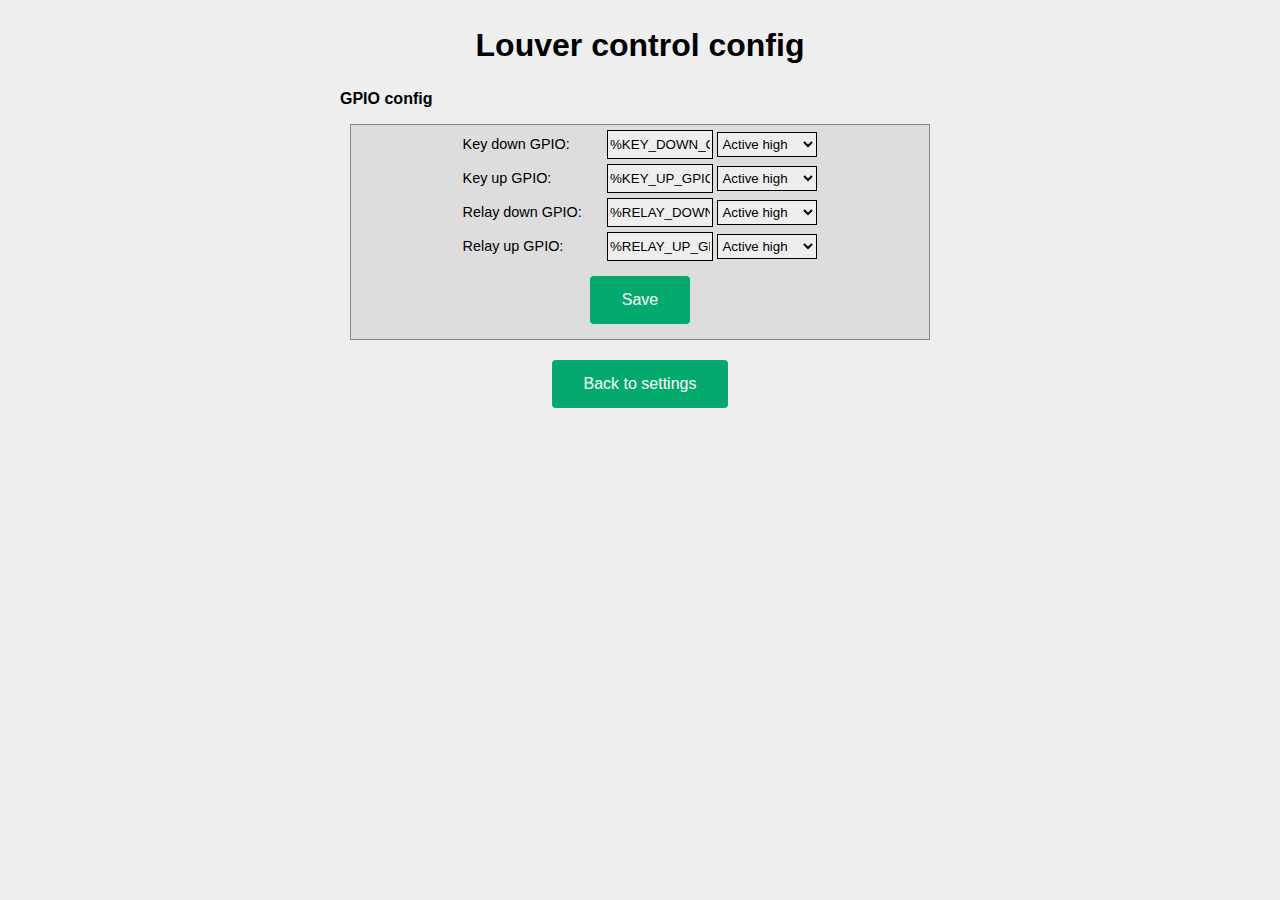
==== html/config_gpio.html @ d221fb84 "Initial commit" ====
<!DOCTYPE HTML><html>
<head>
  <title>Louver control</title>
  <meta name="viewport" content="width=device-width, initial-scale=1">
  <link rel="stylesheet" href="default.css">
</head>
<body>
    <h2>Louver control config</h2>
    <h3>GPIO config</h3>
    <div class="rect">
        <form action="/gpioConfigSave" method="post" id="gpioConfig">
            <label for="downGpio">Key down GPIO:</label>
            <input type="text" name="downGpio" id = "downGpio" value="%KEY_DOWN_GPIO%">
            <select id="downInvert" name="downInvert">
                <option value="0" %SELECTED_DOWN_INVERTED_NO%>Active high</option>
                <option value="1" %SELECTED_DOWN_INVERTED_YES%>Active low</option>
            </select>
            <br />
            <label for="upGpio">Key up GPIO:</label>
            <input type="text" name="upGpio" id = "upGpio" value="%KEY_UP_GPIO%">
            <select id="upInvert" name="upInvert">
                <option value="0" %SELECTED_UP_INVERTED_NO%>Active high</option>
                <option value="1" %SELECTED_UP_INVERTED_YES%>Active low</option>
            </select>
            <br />
            <label for="rdownGpio">Relay down GPIO:</label>
            <input type="text" name="rdownGpio" id = "rdownGpio" value="%RELAY_DOWN_GPIO%">
            <select id="rdownInvert" name="rdownInvert">
                <option value="0" %SELECTED_RDOWN_INVERTED_NO%>Active high</option>
                <option value="1" %SELECTED_RDOWN_INVERTED_YES%>Active low</option>
            </select>
            <br />            
            <label for="rupGpio">Relay up GPIO:</label>
            <input type="text" name="rupGpio" id = "rupGpio" value="%RELAY_UP_GPIO%">
            <select id="rupInvert" name="rupInvert">
                <option value="0" %SELECTED_RUP_INVERTED_NO%>Active high</option>
                <option value="1" %SELECTED_RUP_INVERTED_YES%>Active low</option>
            </select>
            <br />
            <button class="button" type="submit" form="gpioConfig" value="Submit">Save</button>                                       
        </form>
    </div>
    <form action="/settings" id="back">
        <button class="button" type="submit" form="back" value="Submit">Back to settings</button>                                       
    </form>
 </body>
</html>
---- html/default.css ----
html {font-family: Arial; display: inline-block; text-align: center;}
h2 {font-size: 2.0rem;}
h3 {font-size: 1.0rem; text-align: left;}
p {font-size: 3.0rem;}
body {max-width: 600px; margin:0px auto; padding-bottom: 25px; background-color: #eeeeee;}
input:checked+.slider {background-color: #2196F3}
input:checked+.slider:before {-webkit-transform: translateX(52px); -ms-transform: translateX(52px); transform: translateX(52px)}
.button {
    background-color: #04AA6D; /* Green */
    border: none;
    border-radius: 4px;
    color: white;
    padding: 15px 32px;
    text-align: center;
    text-decoration: none;
    display: inline-block;
    font-size: 16px;
    transition-duration: 0.4s;
    margin: 10px;
}
.button:hover {
background-color: #1ed492; /* Green */
color: white;
}
div.config {
    text-align: right;
}
div.rect {
    border: 1px solid #888888;
    background-color: #dddddd;
    margin: 10px;
    padding: 5px;
}
a {
    color: #8888;
    text-decoration:none;
}
a:hover {
    color: #000;
    text-decoration:none;
}
form#gpioConfig select, form#gpioConfig input, form#networkConfig input, form#networkConfig select, form#timeConfig input {
    width: 100px;
    height: 25px;
    background-color: #eeeeee;
    margin-bottom: 5px;
    border: 1px solid #000;
}
form#gpioConfig label, form#networkConfig label, form#timeConfig label {
    font-size: 0.9rem;
    width: 140px;
    text-align: left;
    display:inline-block;
    margin-bottom: 5px;
}
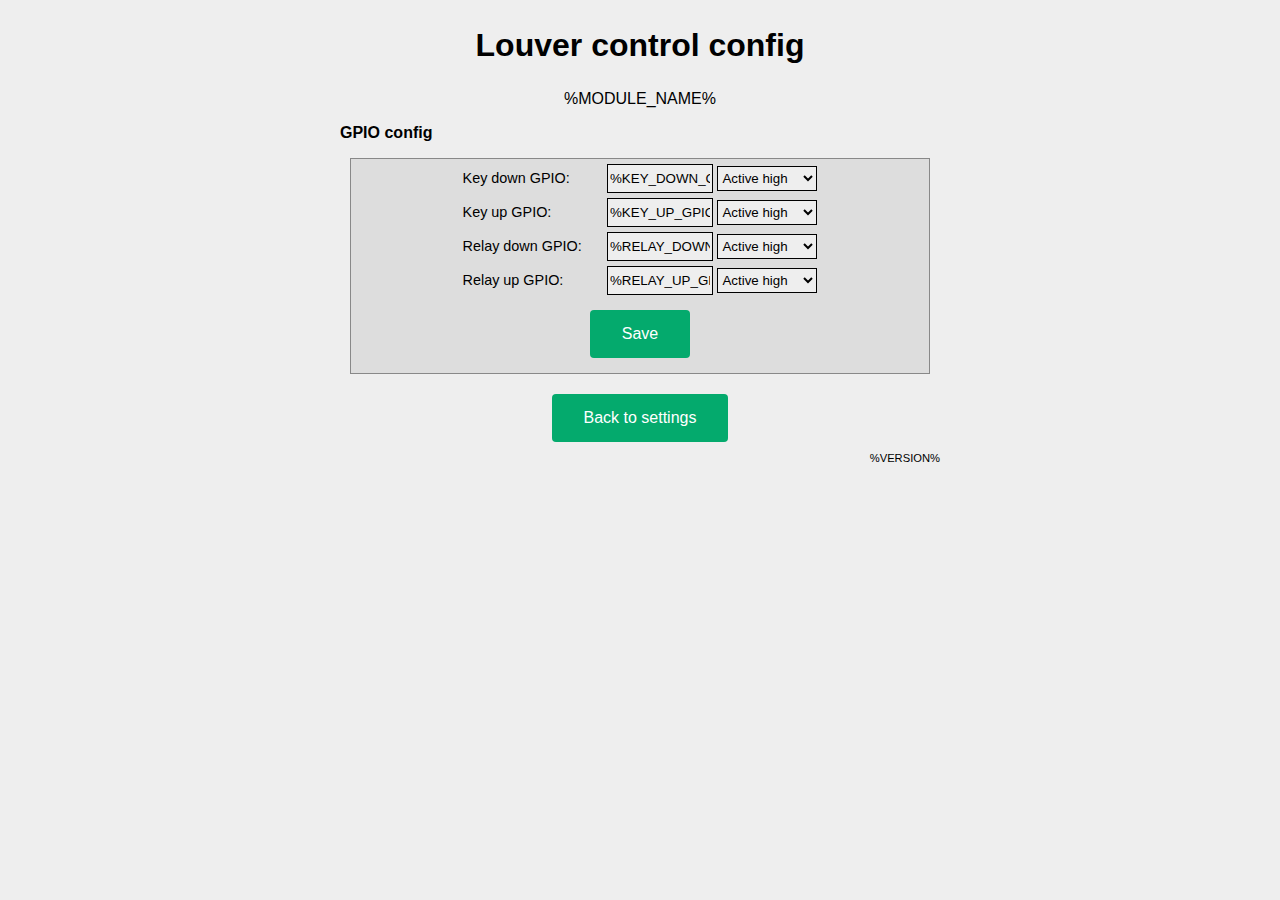
==== commit 6e5b43de: "Module friendly name config added, pages header and footer added, some bugfixes" ====
--- a/html/config_gpio.html
+++ b/html/config_gpio.html
@@ -6,6 +6,7 @@
 </head>
 <body>
     <h2>Louver control config</h2>
+    %MODULE_NAME%
     <h3>GPIO config</h3>
     <div class="rect">
         <form action="/gpioConfigSave" method="post" id="gpioConfig">
@@ -43,5 +44,6 @@
     <form action="/settings" id="back">
         <button class="button" type="submit" form="back" value="Submit">Back to settings</button>                                       
     </form>
+    <div id="footer">%VERSION%</div>
  </body>
 </html>--- a/html/default.css
+++ b/html/default.css
@@ -31,6 +31,10 @@
     margin: 10px;
     padding: 5px;
 }
+div#footer {
+    text-align: right;
+    font-size: 0.7rem;
+}
 a {
     color: #8888;
     text-decoration:none;
@@ -39,14 +43,14 @@
     color: #000;
     text-decoration:none;
 }
-form#gpioConfig select, form#gpioConfig input, form#networkConfig input, form#networkConfig select, form#timeConfig input {
+form#gpioConfig select, form#gpioConfig input, form#networkConfig input, form#networkConfig select, form#timeConfig input, form#moduleConfig input {
     width: 100px;
     height: 25px;
     background-color: #eeeeee;
     margin-bottom: 5px;
     border: 1px solid #000;
 }
-form#gpioConfig label, form#networkConfig label, form#timeConfig label {
+form#gpioConfig label, form#networkConfig label, form#timeConfig label, form#moduleConfig label {
     font-size: 0.9rem;
     width: 140px;
     text-align: left;
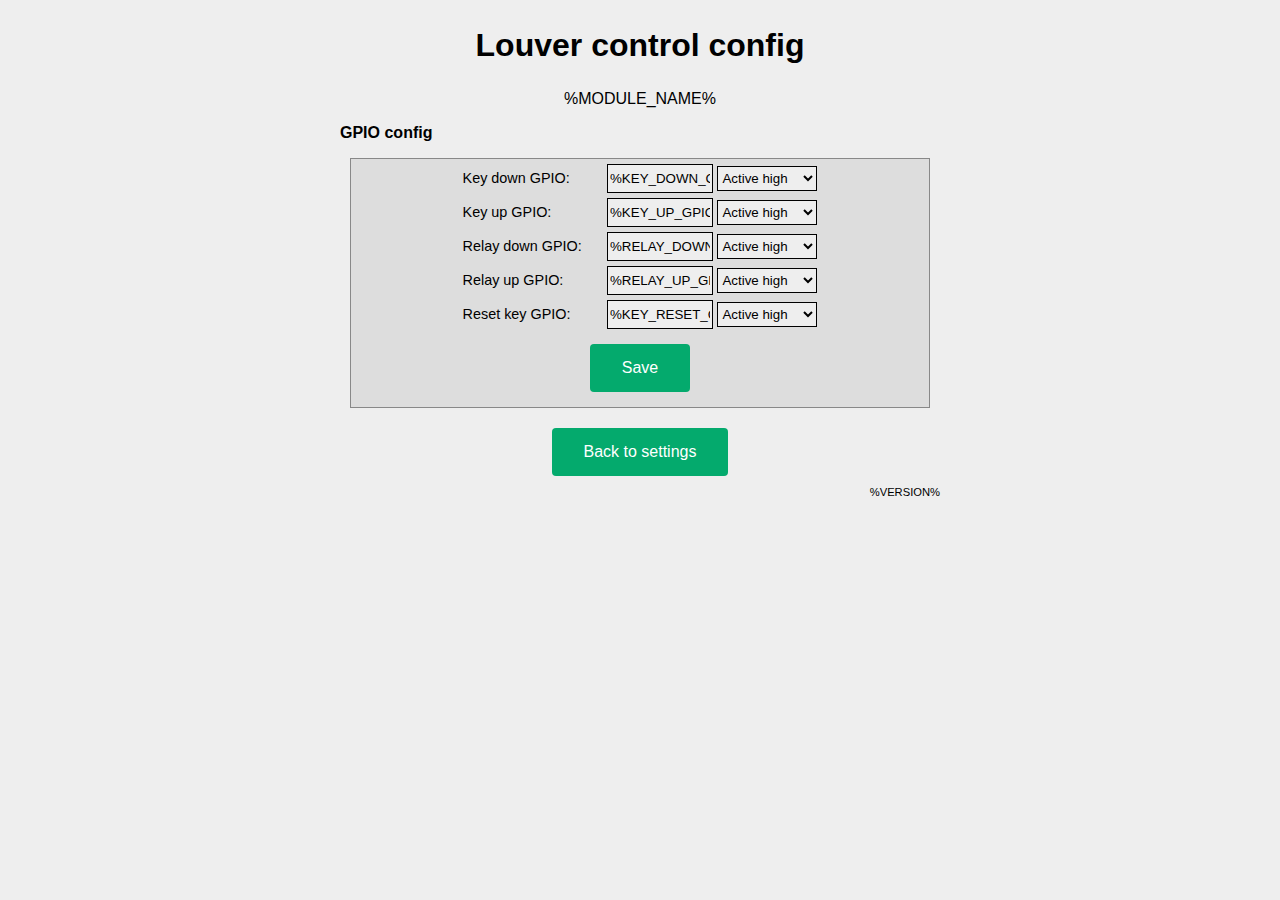
==== commit ca2e5d13: "Module reset to defaults key support added, module reboot refactoring, web interface changes, bugfix" ====
--- a/html/config_gpio.html
+++ b/html/config_gpio.html
@@ -38,6 +38,13 @@
                 <option value="1" %SELECTED_RUP_INVERTED_YES%>Active low</option>
             </select>
             <br />
+            <label for="resetGpio">Reset key GPIO:</label>
+            <input type="text" name="resetGpio" id = "resetGpio" value="%KEY_RESET_GPIO%">
+            <select id="resetInvert" name="resetInvert">
+                <option value="0" %SELECTED_KEY_RESET_INVERTED_NO%>Active high</option>
+                <option value="1" %SELECTED_KEY_RESET_INVERTED_YES%>Active low</option>
+            </select>
+            <br />
             <button class="button" type="submit" form="gpioConfig" value="Submit">Save</button>                                       
         </form>
     </div>
--- a/html/default.css
+++ b/html/default.css
@@ -43,17 +43,31 @@
     color: #000;
     text-decoration:none;
 }
-form#gpioConfig select, form#gpioConfig input, form#networkConfig input, form#networkConfig select, form#timeConfig input, form#moduleConfig input {
+form#gpioConfig select, form#gpioConfig input {
     width: 100px;
     height: 25px;
     background-color: #eeeeee;
     margin-bottom: 5px;
     border: 1px solid #000;
 }
-form#gpioConfig label, form#networkConfig label, form#timeConfig label, form#moduleConfig label {
+form#networkConfig input, form#networkConfig select, form#timeConfig input, form#moduleConfig input {
+    width: 200px;
+    height: 25px;
+    background-color: #eeeeee;
+    margin-bottom: 5px;
+    border: 1px solid #000;
+}
+form#gpioConfig label {
     font-size: 0.9rem;
     width: 140px;
     text-align: left;
     display:inline-block;
     margin-bottom: 5px;
+}
+form#networkConfig label, form#timeConfig label, form#moduleConfig label {
+    font-size: 0.9rem;
+    width: 240px;
+    text-align: left;
+    display:inline-block;
+    margin-bottom: 5px;
 }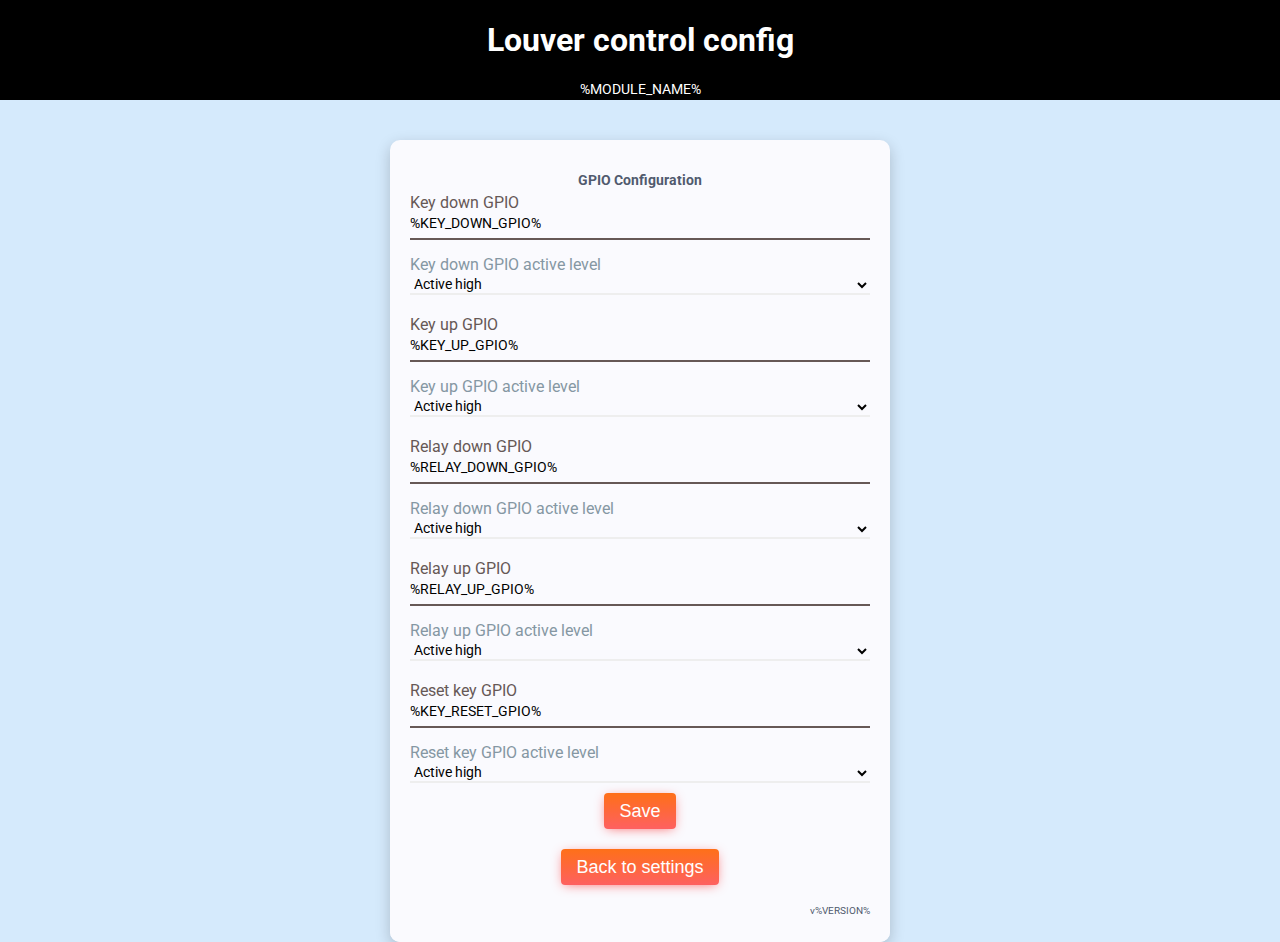
==== commit 5c517d17: "New web interface style, html pages to cpp python script added, several bugfixes" ====
--- a/html/config_gpio.html
+++ b/html/config_gpio.html
@@ -5,52 +5,80 @@
   <link rel="stylesheet" href="default.css">
 </head>
 <body>
-    <h2>Louver control config</h2>
-    %MODULE_NAME%
-    <h3>GPIO config</h3>
-    <div class="rect">
-        <form action="/gpioConfigSave" method="post" id="gpioConfig">
-            <label for="downGpio">Key down GPIO:</label>
-            <input type="text" name="downGpio" id = "downGpio" value="%KEY_DOWN_GPIO%">
-            <select id="downInvert" name="downInvert">
-                <option value="0" %SELECTED_DOWN_INVERTED_NO%>Active high</option>
-                <option value="1" %SELECTED_DOWN_INVERTED_YES%>Active low</option>
-            </select>
-            <br />
-            <label for="upGpio">Key up GPIO:</label>
-            <input type="text" name="upGpio" id = "upGpio" value="%KEY_UP_GPIO%">
-            <select id="upInvert" name="upInvert">
-                <option value="0" %SELECTED_UP_INVERTED_NO%>Active high</option>
-                <option value="1" %SELECTED_UP_INVERTED_YES%>Active low</option>
-            </select>
-            <br />
-            <label for="rdownGpio">Relay down GPIO:</label>
-            <input type="text" name="rdownGpio" id = "rdownGpio" value="%RELAY_DOWN_GPIO%">
-            <select id="rdownInvert" name="rdownInvert">
-                <option value="0" %SELECTED_RDOWN_INVERTED_NO%>Active high</option>
-                <option value="1" %SELECTED_RDOWN_INVERTED_YES%>Active low</option>
-            </select>
-            <br />            
-            <label for="rupGpio">Relay up GPIO:</label>
-            <input type="text" name="rupGpio" id = "rupGpio" value="%RELAY_UP_GPIO%">
-            <select id="rupInvert" name="rupInvert">
-                <option value="0" %SELECTED_RUP_INVERTED_NO%>Active high</option>
-                <option value="1" %SELECTED_RUP_INVERTED_YES%>Active low</option>
-            </select>
-            <br />
-            <label for="resetGpio">Reset key GPIO:</label>
-            <input type="text" name="resetGpio" id = "resetGpio" value="%KEY_RESET_GPIO%">
-            <select id="resetInvert" name="resetInvert">
-                <option value="0" %SELECTED_KEY_RESET_INVERTED_NO%>Active high</option>
-                <option value="1" %SELECTED_KEY_RESET_INVERTED_YES%>Active low</option>
-            </select>
-            <br />
-            <button class="button" type="submit" form="gpioConfig" value="Submit">Save</button>                                       
-        </form>
+    <div class="header">
+        <h1>Louver control config</h1>
+        <p class="module_title-info">%MODULE_NAME%</p>
     </div>
-    <form action="/settings" id="back">
-        <button class="button" type="submit" form="back" value="Submit">Back to settings</button>                                       
-    </form>
-    <div id="footer">%VERSION%</div>
+    <div class="container">
+        <div class="card">
+            <p class="card_title-info">GPIO Configuration</p>
+            <form class="card_form" action="/gpioConfigSave" method="post" id="gpioConfig">
+                <div class="input">
+                    <input type="text" class="input_field" required name="downGpio" id = "downGpio" value="%KEY_DOWN_GPIO%"/>
+                    <label class="input_label" for="downGpio">Key down GPIO</label>
+                </div>
+                <div class="input">
+                    <select class="select_field" id="downInvert" name="downInvert">
+                        <option value="0" %SELECTED_DOWN_INVERTED_NO%>Active high</option>
+                        <option value="1" %SELECTED_DOWN_INVERTED_YES%>Active low</option>
+                    </select>
+                    <label class="input_select_label" for="downInvert">Key down GPIO active level</label>
+                </div>
+                <div class="input">
+                    <input type="text" class="input_field" required name="upGpio" id = "upGpio" value="%KEY_UP_GPIO%"/>
+                    <label class="input_label" for="upGpio">Key up GPIO</label>
+                </div>
+                <div class="input">
+                    <select class="select_field" id="upInvert" name="upInvert">
+                        <option value="0" %SELECTED_UP_INVERTED_NO%>Active high</option>
+                        <option value="1" %SELECTED_UP_INVERTED_YES%>Active low</option>
+                    </select>
+                    <label class="input_select_label" for="upInvert">Key up GPIO active level</label>
+                </div>
+                <div class="input">
+                    <input type="text" class="input_field" required name="rdownGpio" id = "rdownGpio" value="%RELAY_DOWN_GPIO%"/>
+                    <label class="input_label" for="rdownGpio">Relay down GPIO</label>
+                </div>
+                <div class="input">
+                    <select class="select_field" id="rdownInvert" name="rdownInvert">
+                        <option value="0" %SELECTED_RDOWN_INVERTED_NO%>Active high</option>
+                        <option value="1" %SELECTED_RDOWN_INVERTED_YES%>Active low</option>
+                    </select>
+                    <label class="input_select_label" for="rdownInvert">Relay down GPIO active level</label>
+                </div>
+                <div class="input">
+                    <input type="text" class="input_field" required name="rupGpio" id = "rupGpio" value="%RELAY_UP_GPIO%"/>
+                    <label class="input_label" for="rupGpio">Relay up GPIO</label>
+                </div>
+                <div class="input">
+                    <select class="select_field" id="rupInvert" name="rupInvert">
+                        <option value="0" %SELECTED_RUP_INVERTED_NO%>Active high</option>
+                        <option value="1" %SELECTED_RUP_INVERTED_YES%>Active low</option>
+                    </select>
+                    <label class="input_select_label" for="rupInvert">Relay up GPIO active level</label>
+                </div>
+                <div class="input">
+                    <input type="text" class="input_field" required name="resetGpio" id = "resetGpio" value="%KEY_RESET_GPIO%"/>
+                    <label class="input_label" for="resetGpio">Reset key GPIO</label>
+                </div>
+                <div class="input">
+                    <select class="select_field" id="resetInvert" name="resetInvert">
+                        <option value="0" %SELECTED_KEY_RESET_INVERTED_NO%>Active high</option>
+                        <option value="1" %SELECTED_KEY_RESET_INVERTED_YES%>Active low</option>
+                    </select>
+                    <label class="input_select_label" for="resetInvert">Reset key GPIO active level</label>
+                </div>
+                <button class="button" type="submit" form="gpioConfig" value="Submit">Save</button>
+            </form>
+            <form action="/settings" id="back">
+                <button class="button" type="submit" form="back" value="Submit">Back to settings</button>                                       
+            </form>
+            <p class="card_title-info">
+                <div class="version">
+                 v%VERSION%
+                </div>
+            </p>
+        <div>
+    </div>
  </body>
 </html>--- a/html/default.css
+++ b/html/default.css
@@ -1,73 +1,211 @@
-html {font-family: Arial; display: inline-block; text-align: center;}
-h2 {font-size: 2.0rem;}
-h3 {font-size: 1.0rem; text-align: left;}
-p {font-size: 3.0rem;}
-body {max-width: 600px; margin:0px auto; padding-bottom: 25px; background-color: #eeeeee;}
-input:checked+.slider {background-color: #2196F3}
-input:checked+.slider:before {-webkit-transform: translateX(52px); -ms-transform: translateX(52px); transform: translateX(52px)}
-.button {
-    background-color: #04AA6D; /* Green */
-    border: none;
-    border-radius: 4px;
-    color: white;
-    padding: 15px 32px;
+@import url(https://fonts.googleapis.com/css?family=Oswald|Roboto);
+html {
+  margin: 0;
+  padding: 0;
+}
+
+body {
+  font-family: Roboto, sans-serif;
+  color: #515a6e;
+  background-color: #d5eafc;
+  width: 100%;
+  margin: 0;
+  padding: 0;
+  overflow: hidden;
+  -webkit-font-smoothing: antialiased;
+  -moz-osx-font-smoothing: grayscale;
+  display: -webkit-box;
+  display: -ms-flexbox;
+  display: flex;
+  -webkit-box-align: center;
+  -ms-flex-align: center;
+  align-items: center;
+  -webkit-box-pack: center;
+  -ms-flex-pack: center;
+  justify-content: center;
+  overflow:visible;
+}
+
+a {
+  cursor: pointer;
+  color: #eee;
+  text-decoration: none;
+  -moz-transition: all 0.3s;
+  -o-transition: all 0.3s;
+  -webkit-transition: all 0.3s;
+  transition: all 0.3s;
+}
+a:hover {
+  color: #ff5050;
+}
+
+.header {
+    height: 100px;
+    width: 100%;
+    float: left;
+    position: absolute;
+    top: 0;
     text-align: center;
-    text-decoration: none;
-    display: inline-block;
-    font-size: 16px;
-    transition-duration: 0.4s;
-    margin: 10px;
-}
-.button:hover {
-background-color: #1ed492; /* Green */
-color: white;
-}
+    background-color: #000000;
+}
+
+h1 {
+    color: #ffffff;
+}
+
+.container {
+  text-align: center;
+  position: relative;
+  background-color: #fafafe;
+  border-radius: 10px;
+  margin: 140px 0 0 0;
+  padding: 25px 20px 10px;
+  box-shadow: 0 5px 15px rgba(0, 0, 0, 0.2);
+  width: 500px;
+  box-sizing: border-box;
+}
+
+.container_control {
+    text-align: center;
+    position: relative;
+    background-color: #fafafe;
+    border-radius: 10px;
+    margin: 140px 0 0 0;
+    padding: 25px 20px 10px;
+    box-shadow: 0 5px 15px rgba(0, 0, 0, 0.2);
+    width: 320px;
+    box-sizing: border-box;
+  }
+
+.container:before, .container_control::before {
+  content: "";
+  position: absolute;
+  left: 0;
+  bottom: 0;
+  right: 0;
+  height: 60%;
+  background-color: #fafafe;
+  border-radius: 10px;
+  z-index: 2;
+}
+
+.card {
+  position: relative;
+  z-index: 2;
+}
+
+.card_title {
+  font-size: 24px;
+  margin: 0;
+}
+
+.card_title-info {
+  font-size: 14px;
+  margin: 7px 0 10px;
+  font-weight: bold;
+}
+
+.module_title-info {
+    font-size: 14px;
+    margin: 7px 0 10px;
+    color: #fff;
+}
+
 div.config {
     text-align: right;
 }
-div.rect {
-    border: 1px solid #888888;
-    background-color: #dddddd;
-    margin: 10px;
-    padding: 5px;
-}
-div#footer {
+
+div.version {
     text-align: right;
-    font-size: 0.7rem;
-}
-a {
-    color: #8888;
-    text-decoration:none;
-}
-a:hover {
-    color: #000;
-    text-decoration:none;
-}
-form#gpioConfig select, form#gpioConfig input {
+    font-size: 10px;
+}
+
+button {
+  border-radius: 4px;
+  border: none;
+  outline: none;
+  padding: 0 15px;
+  font-size: 18px;
+  line-height: 36px;
+  font-weight: 500;
+  margin: 10px 10px 10px;
+  color: #fff;
+  background: linear-gradient(#ff6100, #ff5050);
+  box-shadow: 0 2px 12px -3px #ff5050;
+  -moz-animation: btn 6s 3s infinite ease-in-out;
+  -webkit-animation: btn 6s 3s infinite ease-in-out;
+  animation: btn 6s 3s infinite ease-in-out;
+  opacity: 0.9;
+  -moz-transition: all 0.3s;
+  -o-transition: all 0.3s;
+  -webkit-transition: all 0.3s;
+  transition: all 0.3s;
+}
+button.movement {
     width: 100px;
-    height: 25px;
-    background-color: #eeeeee;
-    margin-bottom: 5px;
-    border: 1px solid #000;
-}
-form#networkConfig input, form#networkConfig select, form#timeConfig input, form#moduleConfig input {
-    width: 200px;
-    height: 25px;
-    background-color: #eeeeee;
-    margin-bottom: 5px;
-    border: 1px solid #000;
-}
-form#gpioConfig label {
-    font-size: 0.9rem;
-    width: 140px;
-    text-align: left;
-    display:inline-block;
-    margin-bottom: 5px;
-}
-form#networkConfig label, form#timeConfig label, form#moduleConfig label {
-    font-size: 0.9rem;
-    width: 240px;
-    text-align: left;
-    display:inline-block;
-    margin-bottom: 5px;
-}+    height: 50px;
+}
+button:hover {
+  opacity: 1;
+  box-shadow: 0 2px 2px -3px #ff5050;
+}
+
+.card_info {
+  font-size: 14px;
+}
+
+.input {
+  display: flex;
+  flex-direction: column-reverse;
+  position: relative;
+  padding-top: 10px;
+}
+
+.input + .input {
+  margin-top: 25px;
+}
+
+.input_label {
+  color: #8597a3;
+  position: absolute;
+  top: 20px;
+  -moz-transition: all 0.3s;
+  -o-transition: all 0.3s;
+  -webkit-transition: all 0.3s;
+  transition: all 0.3s;
+}
+
+.input_select_label {
+    color: #8597a3;
+    position: absolute;
+    top: -10px;
+  }
+
+.input_field, .select_field {
+  border: 0;
+  padding: 0;
+  z-index: 1;
+  background-color: transparent;
+  border-bottom: 2px solid #eee;
+  font: inherit;
+  font-size: 14px;
+  line-height: 30px;
+}
+.input_field:focus, .input_field:valid {
+  outline: 0;
+  border-bottom-color: #665856;
+}
+.input_field:focus + .input_label, .input_field:valid + .input_label,  .select_field:focus + .select_label, .select_field:valid + .select_label{
+  color: #665856;
+  -moz-transform: translateY(-25px);
+  -ms-transform: translateY(-25px);
+  -webkit-transform: translateY(-25px);
+  transform: translateY(-25px);
+}
+
+.link {
+  position: absolute;
+  bottom: 20px;
+  right: 20px;
+  z-index: 3;
+}
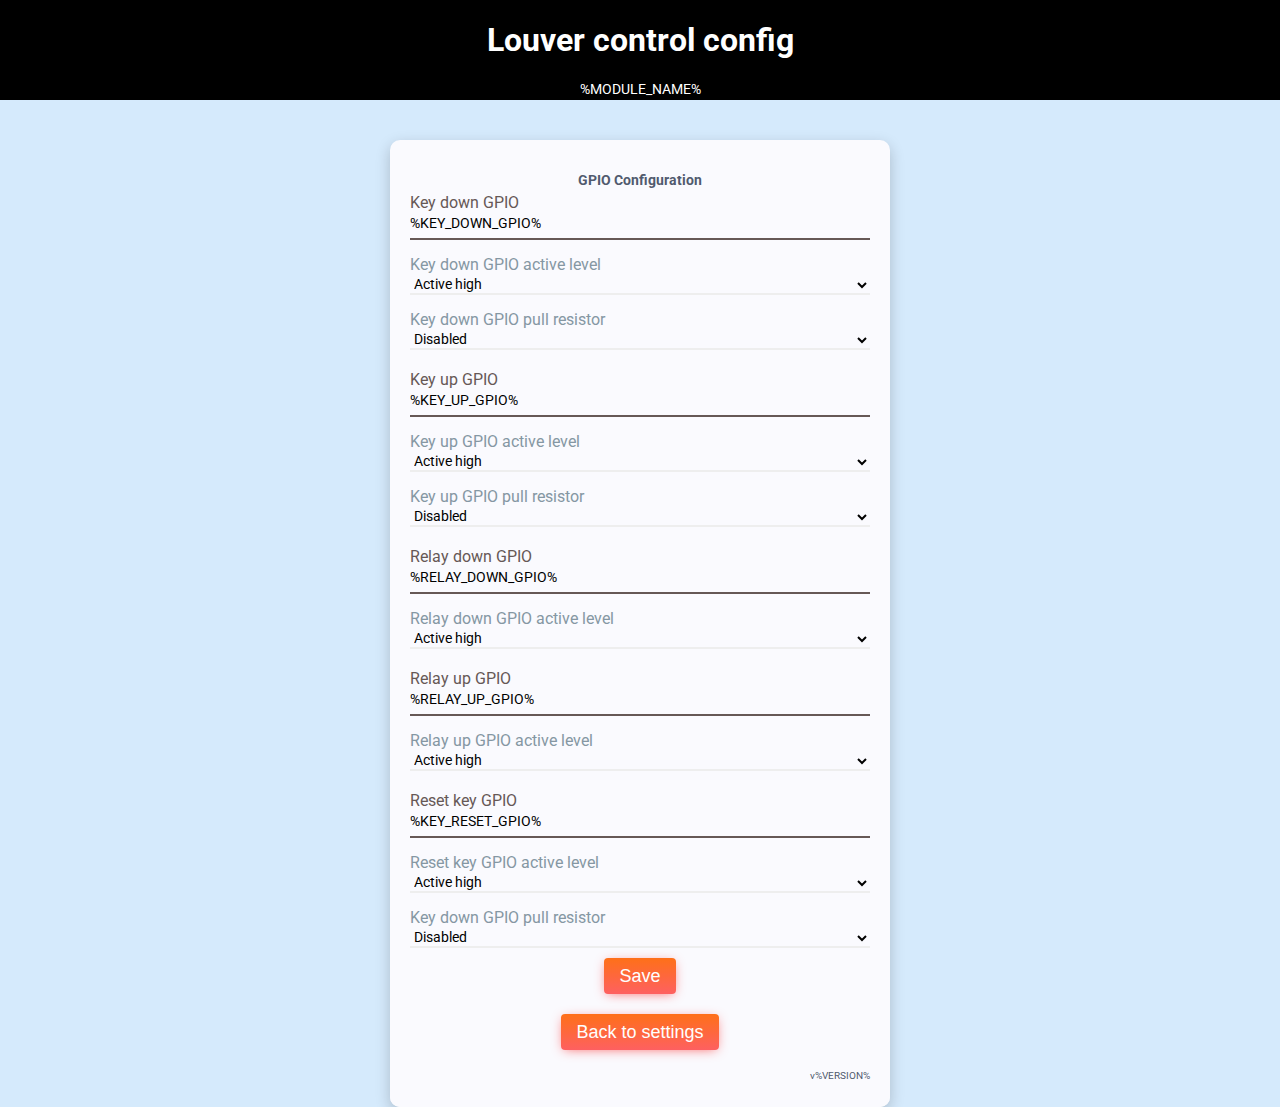
==== commit a321c65e: "Fixed build for ESP8266, GPIO pull resistor config added, MQTT enable/disable added, MQTT reconnect " ====
--- a/html/config_gpio.html
+++ b/html/config_gpio.html
@@ -25,6 +25,13 @@
                     <label class="input_select_label" for="downInvert">Key down GPIO active level</label>
                 </div>
                 <div class="input">
+                    <select class="select_field" id="downPull" name="downPull">
+                        <option value="0" %SELECTED_DOWN_PULL_NO%>Disabled</option>
+                        <option value="1" %SELECTED_DOWN_PULL_YES%>Enabled</option>
+                    </select>
+                    <label class="input_select_label" for="downPull">Key down GPIO pull resistor</label>
+                </div>
+                <div class="input">
                     <input type="text" class="input_field" required name="upGpio" id = "upGpio" value="%KEY_UP_GPIO%"/>
                     <label class="input_label" for="upGpio">Key up GPIO</label>
                 </div>
@@ -34,6 +41,13 @@
                         <option value="1" %SELECTED_UP_INVERTED_YES%>Active low</option>
                     </select>
                     <label class="input_select_label" for="upInvert">Key up GPIO active level</label>
+                </div>
+                <div class="input">
+                    <select class="select_field" id="upPull" name="upPull">
+                        <option value="0" %SELECTED_UP_PULL_NO%>Disabled</option>
+                        <option value="1" %SELECTED_UP_PULL_YES%>Enabled</option>
+                    </select>
+                    <label class="input_select_label" for="upPull">Key up GPIO pull resistor</label>
                 </div>
                 <div class="input">
                     <input type="text" class="input_field" required name="rdownGpio" id = "rdownGpio" value="%RELAY_DOWN_GPIO%"/>
@@ -68,6 +82,13 @@
                     </select>
                     <label class="input_select_label" for="resetInvert">Reset key GPIO active level</label>
                 </div>
+                <div class="input">
+                    <select class="select_field" id="resetPull" name="resetPull">
+                        <option value="0" %SELECTED_KEY_RESET_PULL_NO%>Disabled</option>
+                        <option value="1" %SELECTED_KEY_RESET_PULL_YES%>Enabled</option>
+                    </select>
+                    <label class="input_select_label" for="resetPull">Key down GPIO pull resistor</label>
+                </div>
                 <button class="button" type="submit" form="gpioConfig" value="Submit">Save</button>
             </form>
             <form action="/settings" id="back">
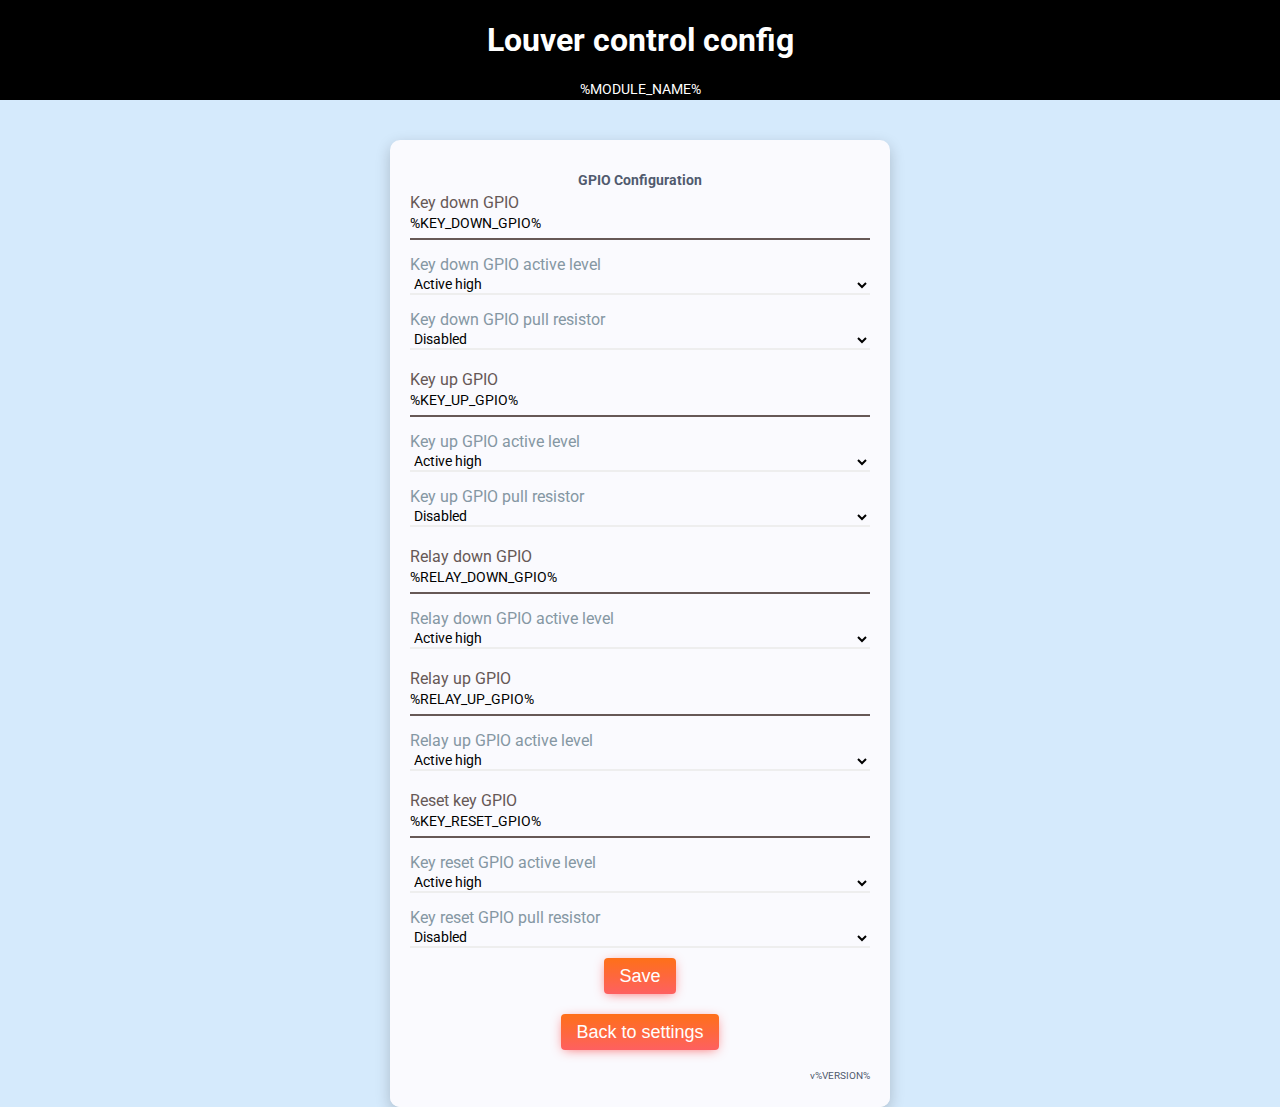
==== commit b0736a5c: "Minor fixes, documentation update" ====
--- a/html/config_gpio.html
+++ b/html/config_gpio.html
@@ -80,14 +80,14 @@
                         <option value="0" %SELECTED_KEY_RESET_INVERTED_NO%>Active high</option>
                         <option value="1" %SELECTED_KEY_RESET_INVERTED_YES%>Active low</option>
                     </select>
-                    <label class="input_select_label" for="resetInvert">Reset key GPIO active level</label>
+                    <label class="input_select_label" for="resetInvert">Key reset GPIO active level</label>
                 </div>
                 <div class="input">
                     <select class="select_field" id="resetPull" name="resetPull">
                         <option value="0" %SELECTED_KEY_RESET_PULL_NO%>Disabled</option>
                         <option value="1" %SELECTED_KEY_RESET_PULL_YES%>Enabled</option>
                     </select>
-                    <label class="input_select_label" for="resetPull">Key down GPIO pull resistor</label>
+                    <label class="input_select_label" for="resetPull">Key reset GPIO pull resistor</label>
                 </div>
                 <button class="button" type="submit" form="gpioConfig" value="Submit">Save</button>
             </form>
--- a/html/default.css
+++ b/html/default.css
@@ -209,3 +209,18 @@
   right: 20px;
   z-index: 3;
 }
+
+table {
+    width: 100%;
+}
+
+td.col1 {
+    width: 50%;
+    text-align: left;
+    font-weight: bold;
+}
+
+td.col2 {
+    width: 50%;
+    text-align: left;
+}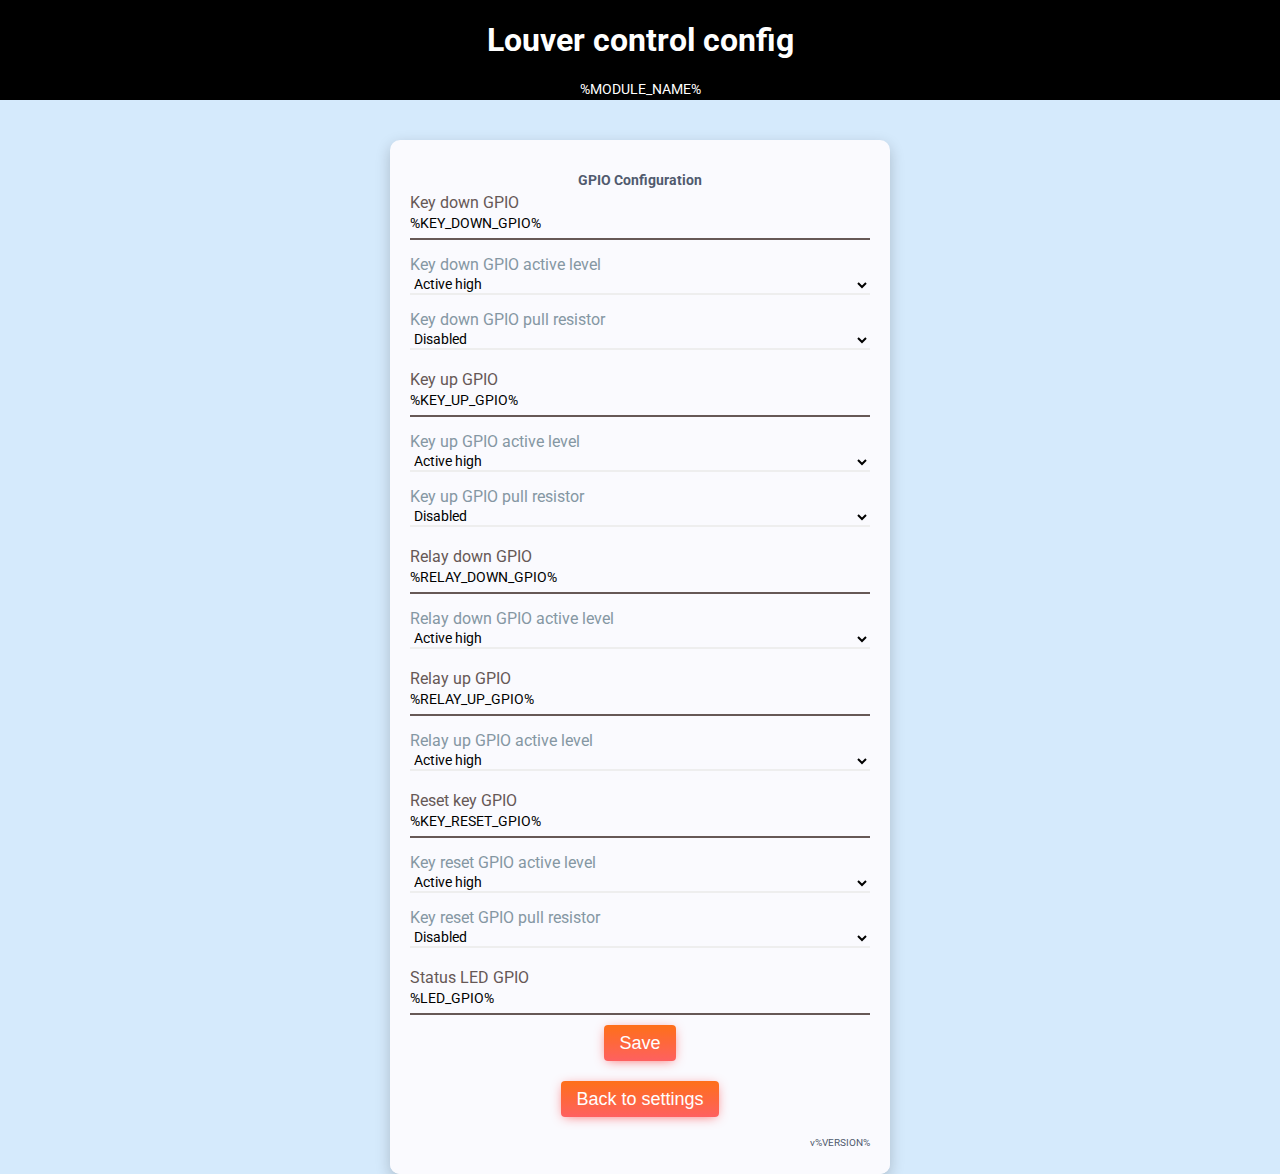
==== commit fb361b87: "V0.0.3  - ADE7953 driver refactoring. Now works in I2C mode, UART still not working  - Status LED su" ====
--- a/html/config_gpio.html
+++ b/html/config_gpio.html
@@ -89,6 +89,10 @@
                     </select>
                     <label class="input_select_label" for="resetPull">Key reset GPIO pull resistor</label>
                 </div>
+                <div class="input">
+                    <input type="text" class="input_field" required name="ledGpio" id = "ledGpio" value="%LED_GPIO%"/>
+                    <label class="input_label" for="ledGpio">Status LED GPIO</label>
+                </div>
                 <button class="button" type="submit" form="gpioConfig" value="Submit">Save</button>
             </form>
             <form action="/settings" id="back">
--- a/html/default.css
+++ b/html/default.css
@@ -120,7 +120,7 @@
     font-size: 10px;
 }
 
-button {
+button, input::file-selector-button {
   border-radius: 4px;
   border: none;
   outline: none;
@@ -141,6 +141,12 @@
   -webkit-transition: all 0.3s;
   transition: all 0.3s;
 }
+
+input::file-selector-button {
+  height: 33px;
+  font-size: 15px;
+}
+
 button.movement {
     width: 100px;
     height: 50px;
